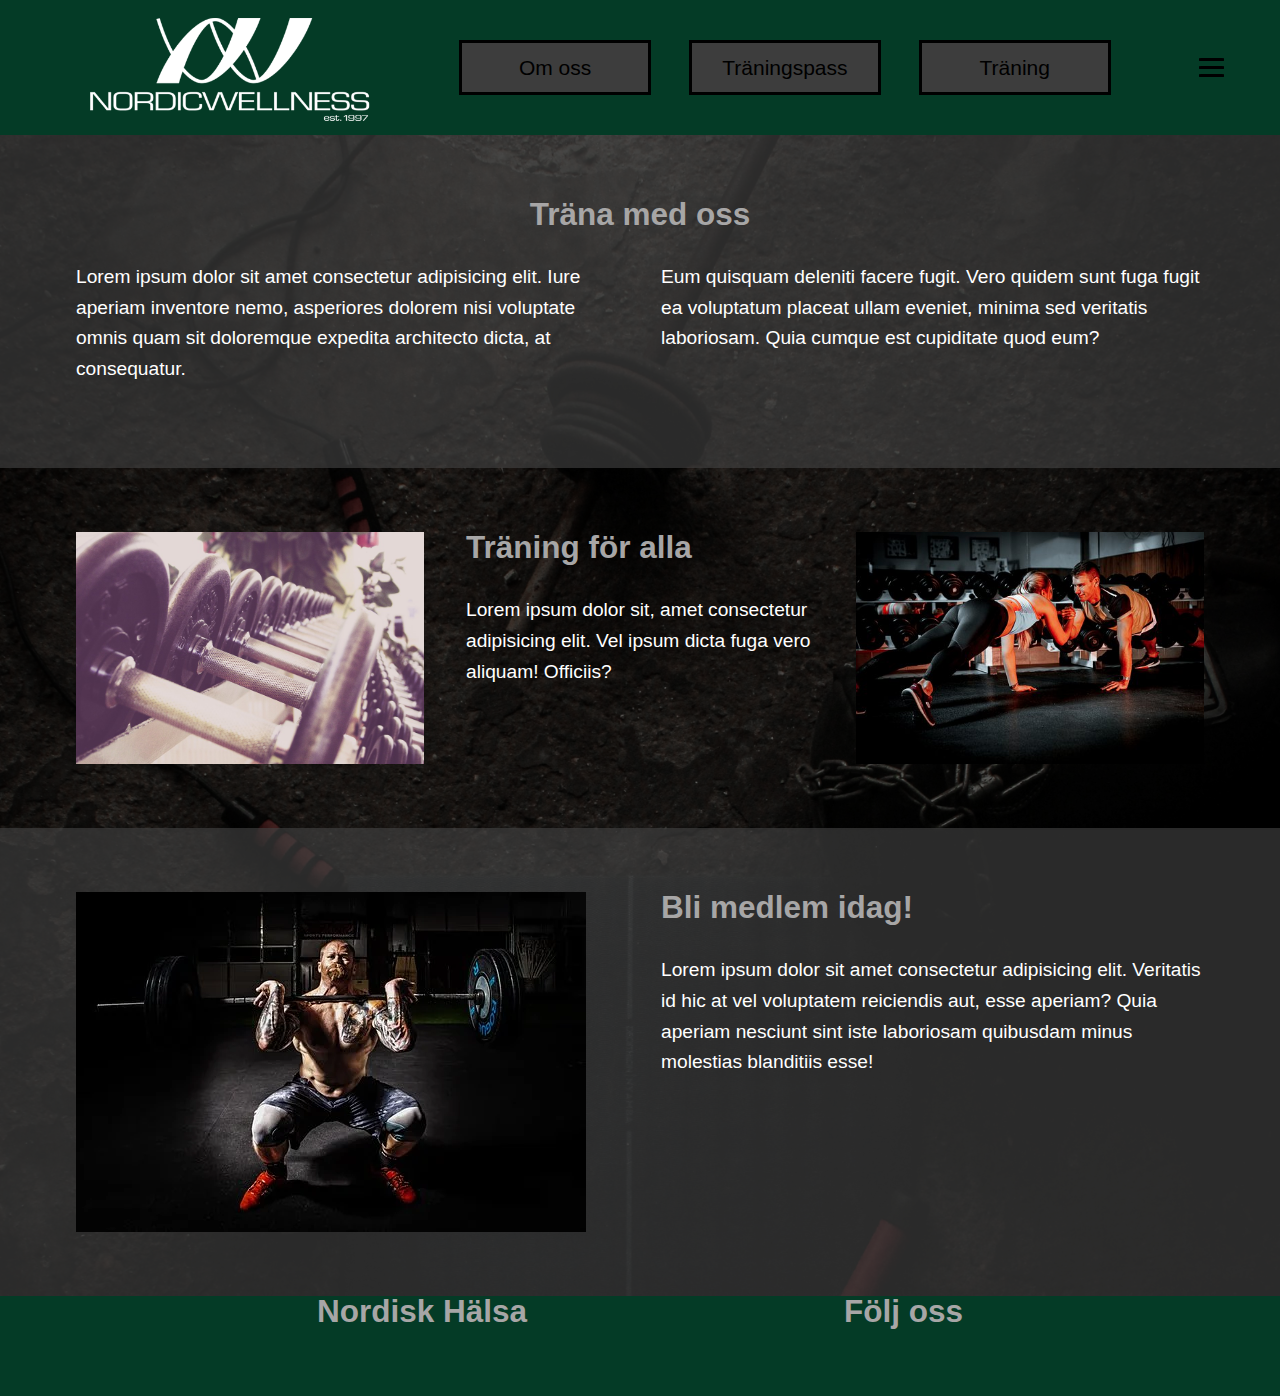
==== index.html @ 041d5a1a "Finishing touches index" ====
<!DOCTYPE html>
<html lang="en">
<head>
    <meta charset="UTF-8">
    <meta name="viewport" content="width=device-width, initial-scale=1.0">
    <meta http-equiv="X-UA-Compatible" content="ie=edge">
    <title>Nordisk Hälsa</title>
    <link rel="stylesheet" href="css/style.css">
</head>
<style>
    body{
        background-image: url('img/pedro-araujo-PDjYClxmnyk-unsplash.jpg');
        background-repeat: no-repeat;
        background-attachment: fixed;
        background-size: cover;
    }
</style>
<body>

    <nav id="nav_index">
        <img href="index.html" id="Logo" src="img/nordic_wellness_logo.png" alt="logga">
        <ul id="linksparent">
            <li class="header-links"><a href="Om oss.html">Om oss</a></li>
            <li class="header-links"><a href="">Träningspass</a></li>
            <li class="header-links"><a href="">Träning</a></li>
        </ul>

        <div id="burger" class="crossed_line">

            <div id="line1" class="burger_line"></div>
            <div id="line2" class="burger_line"></div>
            <div id="line3" class="burger_line"></div>

        </div>
    </nav>


    <section id="section1"> 
        <div class="container">
          <h2 class="text-center">Träna med oss</h2>
          <div class="split">
            <div>
              <p>Lorem ipsum dolor sit amet consectetur adipisicing elit. Iure aperiam inventore nemo, asperiores dolorem
                nisi voluptate omnis quam sit doloremque expedita architecto dicta, at consequatur.</p>
            </div>
            <div>
              <p>Eum quisquam deleniti facere fugit. Vero quidem sunt fuga fugit ea voluptatum placeat ullam eveniet,
                minima
                sed veritatis laboriosam. Quia cumque est cupiditate quod eum?</p>
            </div>
          </div>
        </div>
      </section>
   
      <section id="section2">
        <div class="container">
          <div class="split">
            <div class="imgdiv">
              <img src="img/fitness-594143_960_720.jpg" alt="foggy mountains with sun setting behind them">
            </div>
            <div>
              <h2>Träning för alla</h2>
              <p>Lorem ipsum dolor sit, amet consectetur adipisicing elit. Vel ipsum dicta fuga vero aliquam! Officiis?</p>
            </div>
            <div class="imgdiv">
              <img src="img/man-5886570__340.jpg" alt="man standing on mountain edge looking at sunset">
            </div>
          </div>
        </div>
      </section>
   
      <section id="section3">
        <div class="container">
          <div class="split">
            <div class="imgdiv">
              <img src="img/barbell-1839086__340.webp" alt="foggy mountains with sun setting behind them">
            </div>
            <div>
              <h2>Bli medlem idag!</h2>
              <p>Lorem ipsum dolor sit amet consectetur adipisicing elit. Veritatis id hic at vel voluptatem reiciendis
                aut,
                esse aperiam? Quia aperiam nesciunt sint iste laboriosam quibusdam minus molestias blanditiis esse!</p>
            </div>
          </div>
        </div>
      </section>
    


<!--     <section id="sec1">
        <h1 class="indexheader">Träna hos oss!</h1>
        <div class="split">
            <div>
                <p>Lorem ipsum dolor sit amet, consectetur adipisicing elit. Commodi ea modi fugiat ratione facilis, at amet sequi atque optio? Quam.</p>
            </div>
            <div>
                <p>Iure fuga consequuntur inventore esse vero harum laboriosam ea, vel cupiditate repellendus aperiam dolorem numquam temporibus sint ullam molestias consectetur!</p>
            </div>
        </div>
    </section>

    <section>
        <div class="split">
            <div></div>
            <h2>Träning för alla</h2>
            <p>Lorem ipsum dolor sit amet consectetur adipisicing elit. Modi sed enim repellendus eius dolorem eveniet!</p>
            <div>
                <img src="img/fitness-594143_960_720.jpg" alt="fitnessimg">
            </div>
        </div>
    </section>

    <section>
        <div class="split">
            <div>
                <img src="img/man-5886570__340.jpg" alt="parträningbild">
            </div>
            <div></div>
        </div>
    </section> -->





    <!-- <div id="gridwrapper">
        <article id="Art1">
            <div class="frontimg">
                <img id="imgs1" src="img/man-5886570__340.jpg" alt="barbell">
            </div>
            <section id="textbox1">
                <div class="size">
                    <h3>Ipsum</h3>
                    <br>
                    <p>Lorem ipsum dolor sit amet, consectetur adipiscing elit. In in turpis sit amet massa luctus porttitor eget at urna. Curabitur urna eros, mattis ac lectus ut, hendrerit sagittis dolor. Donec iaculis, elit nec fringilla consequat, odio lectus vehicula massa, et rhoncus ante elit id nibh.</p>
                </div>
            </section>
        </article>

        <article id="Art2">
            <section id="textbox2">
                <div class="size">
                    <h3>Lorem</h3>
                    <br>
                    <p>Lorem ipsum dolor sit amet, consectetur adipiscing elit. In in turpis sit amet massa luctus porttitor eget at urna. Curabitur urna eros, mattis ac lectus ut, hendrerit sagittis dolor. Donec iaculis, elit nec fringilla consequat, odio lectus vehicula massa, et rhoncus ante elit id nibh.</p>
                </div>
            </section>
            <div class="frontimg">
                <img id="imgs2" src="img/fitness-594143_960_720.jpg" alt="fitness">
            </div>
        </article> -->

        <footer id="footer">
            <h2>Nordisk Hälsa</h2>
            <h2>Följ oss</h2>
        </footer>
    </div>
    <script src="js/script.js"></script>
</body>

</html>
---- css/style.css ----
*{
    margin: 0;
    padding: 0;
    box-sizing: border-box;
}

nav{
    flex: 1;
    text-align: right;
    height: 10vh;
    width: 100%;
    min-width: 320px;
    display: flex;
    justify-content: space-evenly;
    background-color: rgb(4, 59, 38);
    
    align-items: center;

}
nav ul li{
    text-decoration: none;
    color: black;
    background-color: rgb(61, 61, 61);
    border: solid;
    padding: 0.5rem;
    display: inline-block;

}
#linksparent{
    min-width: 420px;
}

.header-links a{
    color: black;
    text-decoration: none;
}

#section1{
    background-color: rgb(49, 49, 49, 0.85);
}
#section2{
    background-color: rgba(0, 0, 0, 0.6);
}
#section3{
    background-color: rgb(49, 49, 49, 0.85);
}

p{
    color: #fff;
    font-family: 'Abel', sans-serif;
    font-size: 1.2rem;
}

#Logo{
    height: 60%;
    background: none;
    display: none;
}

.burger_line{
    width: 25px;
    height: 3px;
    background-color: black;
    margin: 5px;
    border-radius: 10%;
    transition: all 0.5s;   
}
#burger{
    background:none;
}


#footer{
    background-color: rgb(4, 59, 38);
    height: 100px;
    display: flex;
    justify-content: space-evenly;
}


  
*,
*::before,
*::after {
    box-sizing: border-box;
}
  
body {
    font-family: 'Abel', sans-serif;
    font-weight: 400;
    font-size: 1.3125rem;
    line-height: 1.6;

}
  
body,
h1,
h2,
h3,
p {
    margin: 0;
}
  
h1,
h2,
h3 {
    color: rgb(167, 166, 166);
    font-family: 'Abel', sans-serif;
    font-weight: 900;
    line-height: 1;
}
  
h2,
h3,
p {
    margin-bottom: 1em;
}

img {
    display: block;
    max-width: 100%;
}
  
.text-center {
    text-align: center;
}
  
header,
section {
    padding: 4rem 0;
    @media (min-width: 40em) {
      header,
      section {
        padding: 7rem 0;
      }
    }
}
  
.container {
    margin-inline: auto;
    width: min(90%, 70.5rem);
}
  
.split {
    display: flex;
    flex-direction: column;
}
  

@media screen and (min-width:800px){
#Logo{
    display: block;
}
#Logo:hover{
    cursor: pointer;
}

#nav_index{
    height: 15vh;
    width: 100%;
    align-items: center;
}
#linksparent{
    min-width: 300px;
}
.header-links{
    margin-right: 2rem;
    width: 8rem
}

.header-links a{
    display: flex;
    justify-content: center;
}
.nav-active{
    transform: translateY(100vh)
}
.header-links a:hover{
    font-weight: bold;

}

.split {
    flex-direction: row;
}

.split > * {
    flex-basis: 100%;
}

.split > * + * {
    margin-left: 2em;
}



@media screen and (min-width:1090px){
#Logo{
   height: 100%;
}
.header-links{
    width: 12rem;
}
}
}
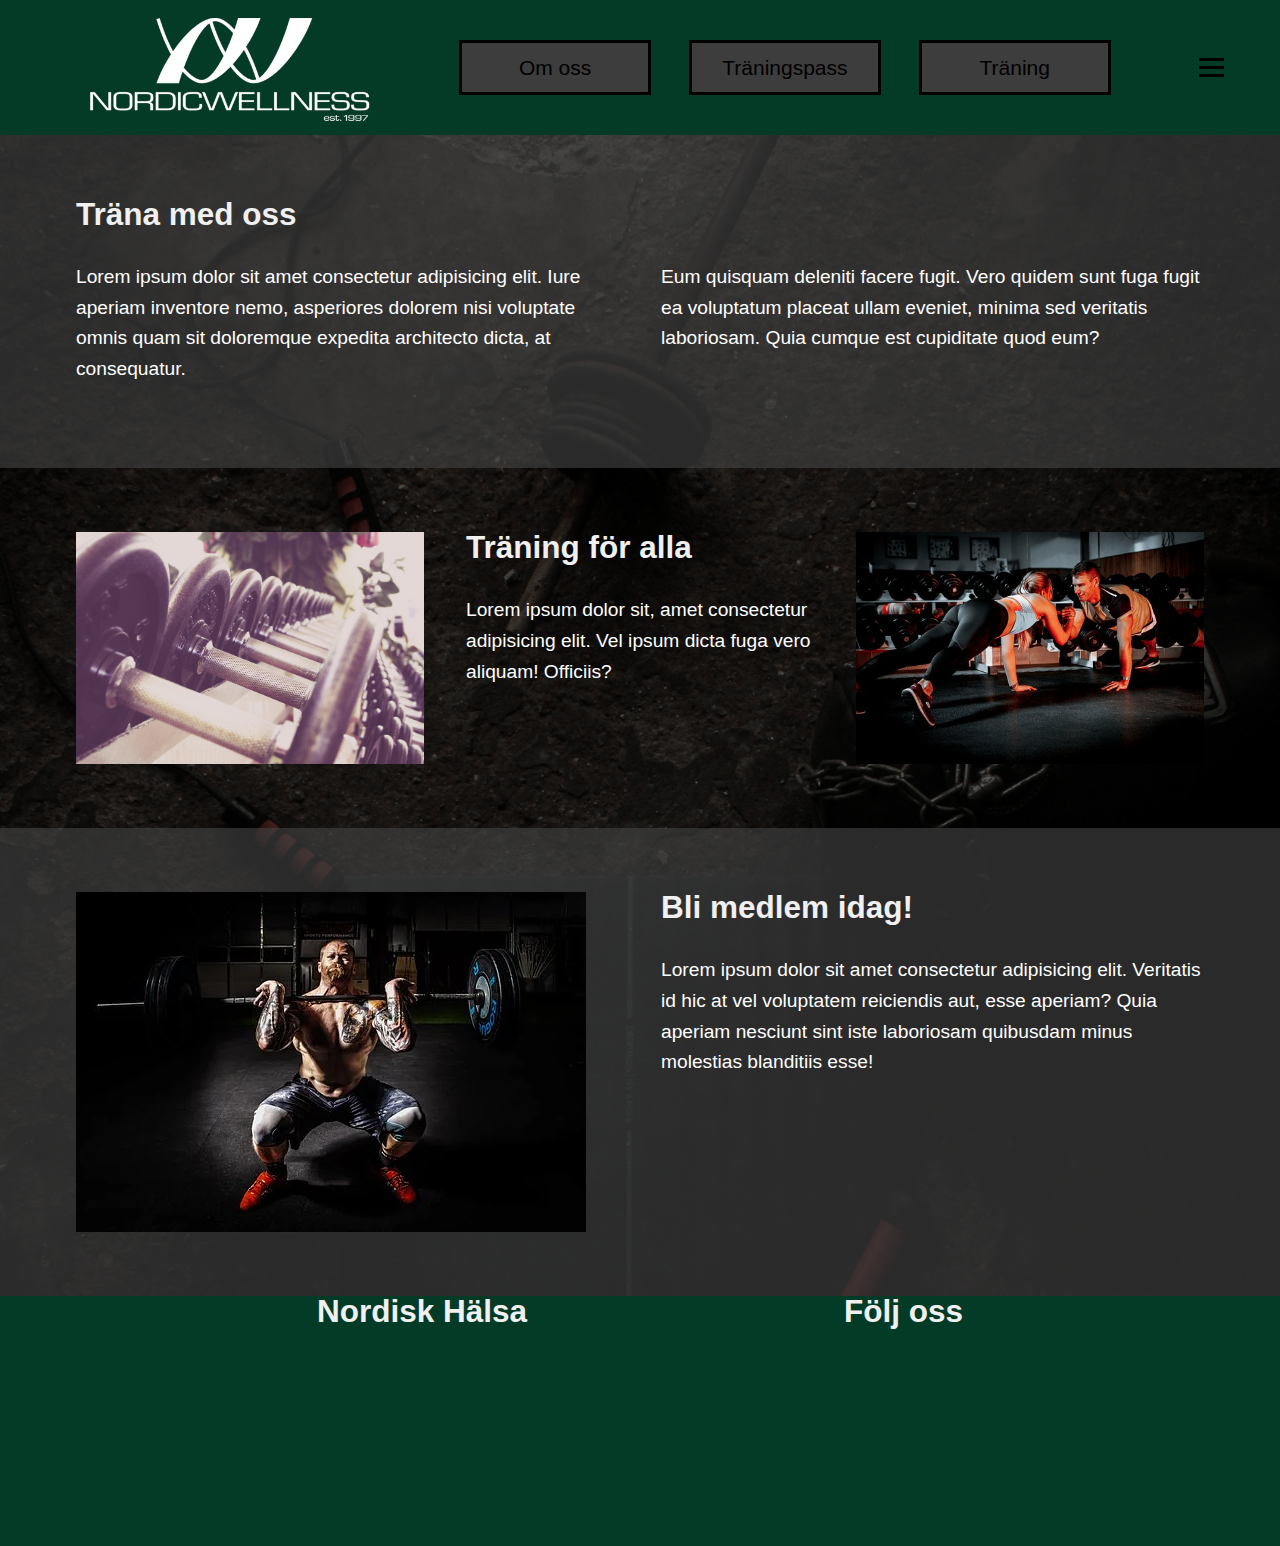
==== commit 83866a57: "innehållsuppdatering html sidor" ====
--- a/index.html
+++ b/index.html
@@ -17,12 +17,12 @@
 </style>
 <body>
 
-    <nav id="nav_index">
+    <nav id="nav">
         <img href="index.html" id="Logo" src="img/nordic_wellness_logo.png" alt="logga">
         <ul id="linksparent">
-            <li class="header-links"><a href="Om oss.html">Om oss</a></li>
-            <li class="header-links"><a href="">Träningspass</a></li>
-            <li class="header-links"><a href="">Träning</a></li>
+            <li class="header-links"><a href="om_oss.html">Om oss</a></li>
+            <li class="header-links"><a href="traningspass.html">Träningspass</a></li>
+            <li class="header-links"><a href="traning.html">Träning</a></li>
         </ul>
 
         <div id="burger" class="crossed_line">
@@ -37,7 +37,7 @@
 
     <section id="section1"> 
         <div class="container">
-          <h2 class="text-center">Träna med oss</h2>
+          <h2>Träna med oss</h2>
           <div class="split">
             <div>
               <p>Lorem ipsum dolor sit amet consectetur adipisicing elit. Iure aperiam inventore nemo, asperiores dolorem
@@ -85,75 +85,10 @@
         </div>
       </section>
     
-
-
-<!--     <section id="sec1">
-        <h1 class="indexheader">Träna hos oss!</h1>
-        <div class="split">
-            <div>
-                <p>Lorem ipsum dolor sit amet, consectetur adipisicing elit. Commodi ea modi fugiat ratione facilis, at amet sequi atque optio? Quam.</p>
-            </div>
-            <div>
-                <p>Iure fuga consequuntur inventore esse vero harum laboriosam ea, vel cupiditate repellendus aperiam dolorem numquam temporibus sint ullam molestias consectetur!</p>
-            </div>
-        </div>
-    </section>
-
-    <section>
-        <div class="split">
-            <div></div>
-            <h2>Träning för alla</h2>
-            <p>Lorem ipsum dolor sit amet consectetur adipisicing elit. Modi sed enim repellendus eius dolorem eveniet!</p>
-            <div>
-                <img src="img/fitness-594143_960_720.jpg" alt="fitnessimg">
-            </div>
-        </div>
-    </section>
-
-    <section>
-        <div class="split">
-            <div>
-                <img src="img/man-5886570__340.jpg" alt="parträningbild">
-            </div>
-            <div></div>
-        </div>
-    </section> -->
-
-
-
-
-
-    <!-- <div id="gridwrapper">
-        <article id="Art1">
-            <div class="frontimg">
-                <img id="imgs1" src="img/man-5886570__340.jpg" alt="barbell">
-            </div>
-            <section id="textbox1">
-                <div class="size">
-                    <h3>Ipsum</h3>
-                    <br>
-                    <p>Lorem ipsum dolor sit amet, consectetur adipiscing elit. In in turpis sit amet massa luctus porttitor eget at urna. Curabitur urna eros, mattis ac lectus ut, hendrerit sagittis dolor. Donec iaculis, elit nec fringilla consequat, odio lectus vehicula massa, et rhoncus ante elit id nibh.</p>
-                </div>
-            </section>
-        </article>
-
-        <article id="Art2">
-            <section id="textbox2">
-                <div class="size">
-                    <h3>Lorem</h3>
-                    <br>
-                    <p>Lorem ipsum dolor sit amet, consectetur adipiscing elit. In in turpis sit amet massa luctus porttitor eget at urna. Curabitur urna eros, mattis ac lectus ut, hendrerit sagittis dolor. Donec iaculis, elit nec fringilla consequat, odio lectus vehicula massa, et rhoncus ante elit id nibh.</p>
-                </div>
-            </section>
-            <div class="frontimg">
-                <img id="imgs2" src="img/fitness-594143_960_720.jpg" alt="fitness">
-            </div>
-        </article> -->
-
-        <footer id="footer">
-            <h2>Nordisk Hälsa</h2>
-            <h2>Följ oss</h2>
-        </footer>
+      <footer id="footer">
+          <h2>Nordisk Hälsa</h2>
+          <h2>Följ oss</h2>
+      </footer>
     </div>
     <script src="js/script.js"></script>
 </body>
--- a/css/style.css
+++ b/css/style.css
@@ -2,6 +2,10 @@
     margin: 0;
     padding: 0;
     box-sizing: border-box;
+}
+
+body{
+    min-width: 320px;
 }
 
 nav{
@@ -13,7 +17,7 @@
     display: flex;
     justify-content: space-evenly;
     background-color: rgb(4, 59, 38);
-    
+    transition: ease 0.3s;
     align-items: center;
 
 }
@@ -72,12 +76,14 @@
 
 #footer{
     background-color: rgb(4, 59, 38);
-    height: 100px;
+    height: 250px;
     display: flex;
     justify-content: space-evenly;
 }
 
-
+.linksparent-active{
+    display: none;
+}
   
 *,
 *::before,
@@ -100,11 +106,10 @@
 p {
     margin: 0;
 }
-  
-h1,
+
 h2,
 h3 {
-    color: rgb(167, 166, 166);
+    color: rgb(240, 240, 240);
     font-family: 'Abel', sans-serif;
     font-weight: 900;
     line-height: 1;
@@ -120,10 +125,7 @@
     display: block;
     max-width: 100%;
 }
-  
-.text-center {
-    text-align: center;
-}
+
   
 header,
 section {
@@ -145,6 +147,19 @@
     display: flex;
     flex-direction: column;
 }
+
+#pagehead{
+    background: black;
+    display: flex;
+    justify-content: center;
+    align-items: center;
+    height: 15vh;
+}
+
+#pagehead h1{
+    font-family: monospace;
+    color: white;
+}
   
 
 @media screen and (min-width:800px){
@@ -162,6 +177,10 @@
 }
 #linksparent{
     min-width: 300px;
+    position: relative;
+}
+#linksparent-active{
+    transform: translateY(-20vh)
 }
 .header-links{
     margin-right: 2rem;
@@ -173,7 +192,7 @@
     justify-content: center;
 }
 .nav-active{
-    transform: translateY(100vh)
+    transform: translateY(-100vh)
 }
 .header-links a:hover{
     font-weight: bold;
@@ -195,6 +214,9 @@
 
 
 @media screen and (min-width:1090px){
+nav{
+    height: 15vh;
+}
 #Logo{
    height: 100%;
 }
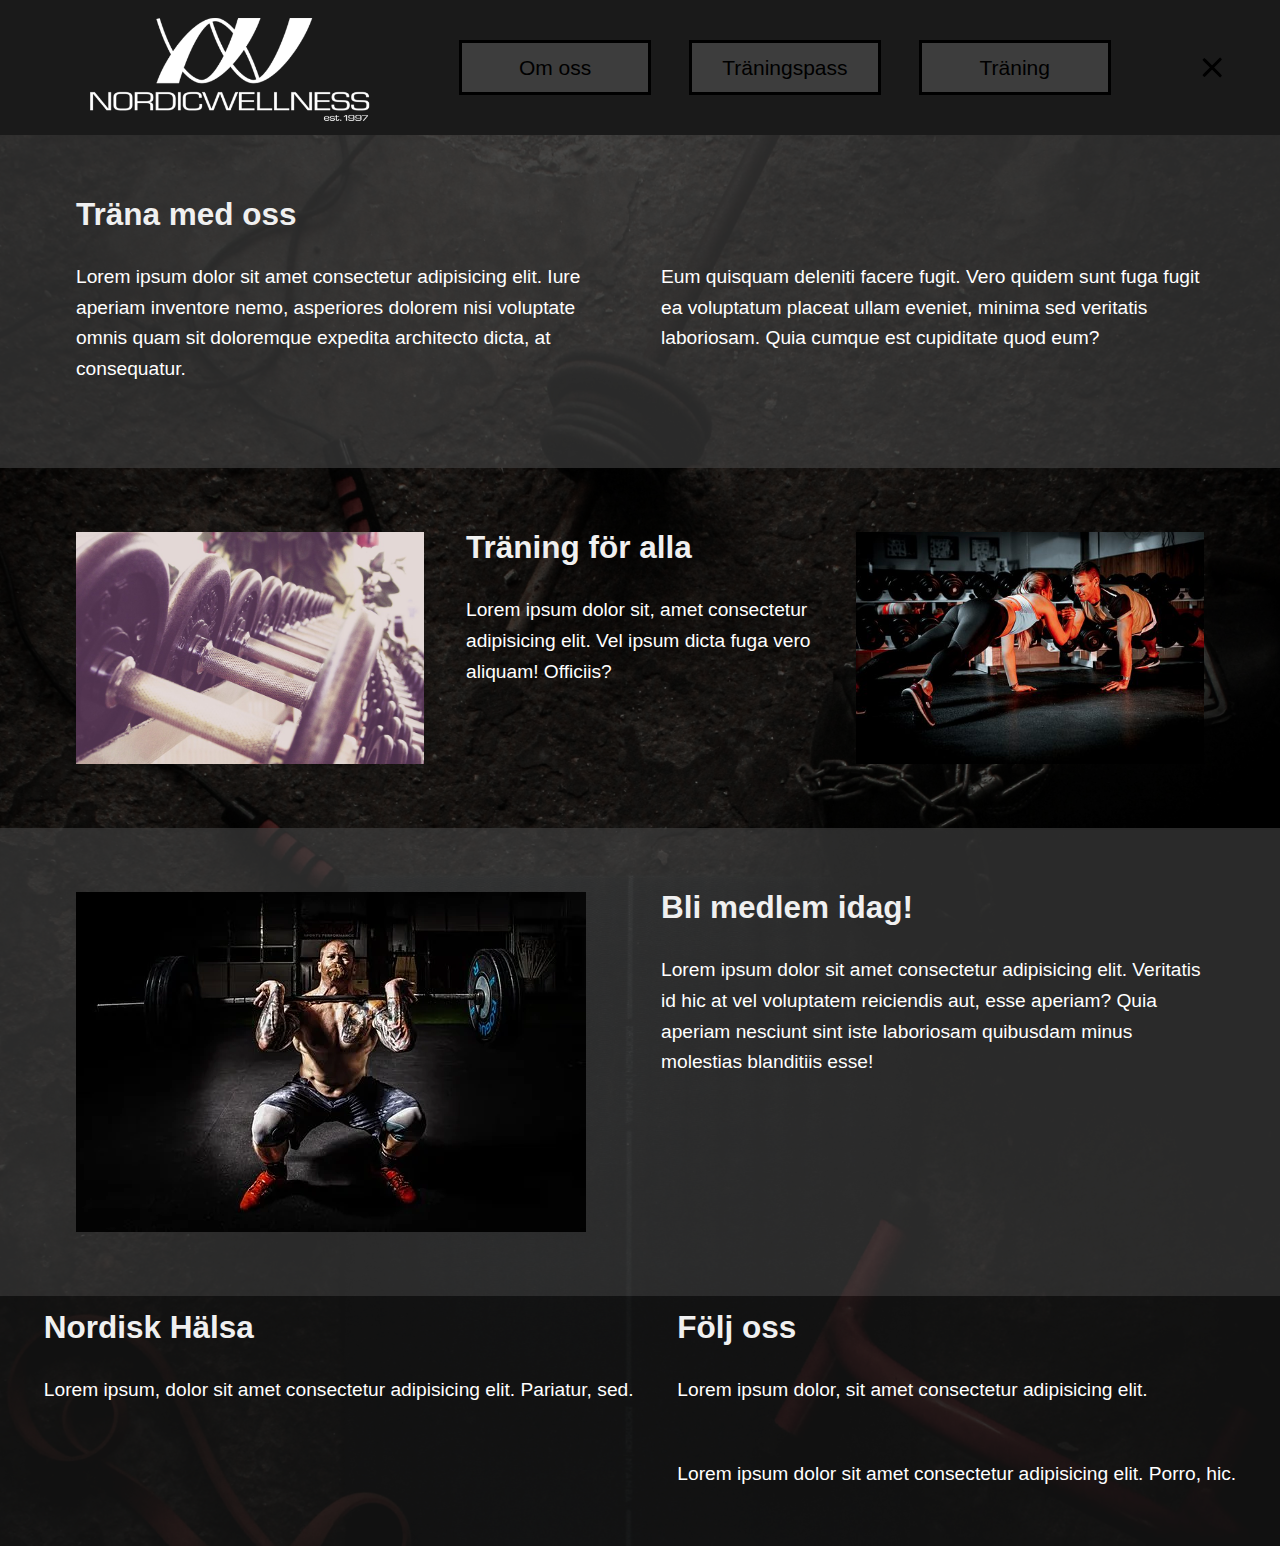
==== commit 225d28c8: "Bugg fixar och javascript" ====
--- a/index.html
+++ b/index.html
@@ -86,8 +86,24 @@
       </section>
     
       <footer id="footer">
-          <h2>Nordisk Hälsa</h2>
-          <h2>Följ oss</h2>
+        <div class="split">
+          <div class="footertext">
+              <h2>Nordisk Hälsa</h2>
+              <p>Lorem ipsum, dolor sit amet consectetur adipisicing elit. Pariatur, sed.
+                
+              </p>
+          </div>
+
+        </div>
+        <div class="split">
+          <div class="footertext">
+            <h2>Följ oss</h2>
+            <p>Lorem ipsum dolor, sit amet consectetur adipisicing elit.</p>
+            <br>
+            <p>Lorem ipsum dolor sit amet consectetur adipisicing elit. Porro, hic.</p>
+          </div>
+        </div>
+
       </footer>
     </div>
     <script src="js/script.js"></script>
--- a/css/style.css
+++ b/css/style.css
@@ -5,7 +5,7 @@
 }
 
 body{
-    min-width: 320px;
+    min-width: 465px;
 }
 
 nav{
@@ -16,8 +16,7 @@
     min-width: 320px;
     display: flex;
     justify-content: space-evenly;
-    background-color: rgb(4, 59, 38);
-    transition: ease 0.3s;
+    background-color: rgb(26, 26, 26);
     align-items: center;
 
 }
@@ -32,6 +31,24 @@
 }
 #linksparent{
     min-width: 420px;
+    transition: ease 0.3s;
+}
+
+.linksparent-active{
+    display: block;
+    transform: translateY(-15vh);
+}
+
+.crossed_line #line2{
+    opacity: 0;
+}
+
+.crossed_line #line1{
+    transform: rotate(-45deg) translate(-5px, 6px)
+}
+
+.crossed_line #line3{
+    transform: rotate(45deg) translate(-5px, -6px)
 }
 
 .header-links a{
@@ -75,15 +92,14 @@
 
 
 #footer{
-    background-color: rgb(4, 59, 38);
+    background-color: rgba(20, 20, 20, 0.863);
     height: 250px;
     display: flex;
     justify-content: space-evenly;
-}
-
-.linksparent-active{
-    display: none;
-}
+    padding-top: 1rem;
+}
+
+
   
 *,
 *::before,
@@ -142,6 +158,11 @@
     margin-inline: auto;
     width: min(90%, 70.5rem);
 }
+
+#iframeparent{
+    display: flex;
+    justify-content: center;
+}
   
 .split {
     display: flex;
@@ -160,7 +181,7 @@
     font-family: monospace;
     color: white;
 }
-  
+
 
 @media screen and (min-width:800px){
 #Logo{
@@ -213,6 +234,7 @@
 
 
 
+
 @media screen and (min-width:1090px){
 nav{
     height: 15vh;
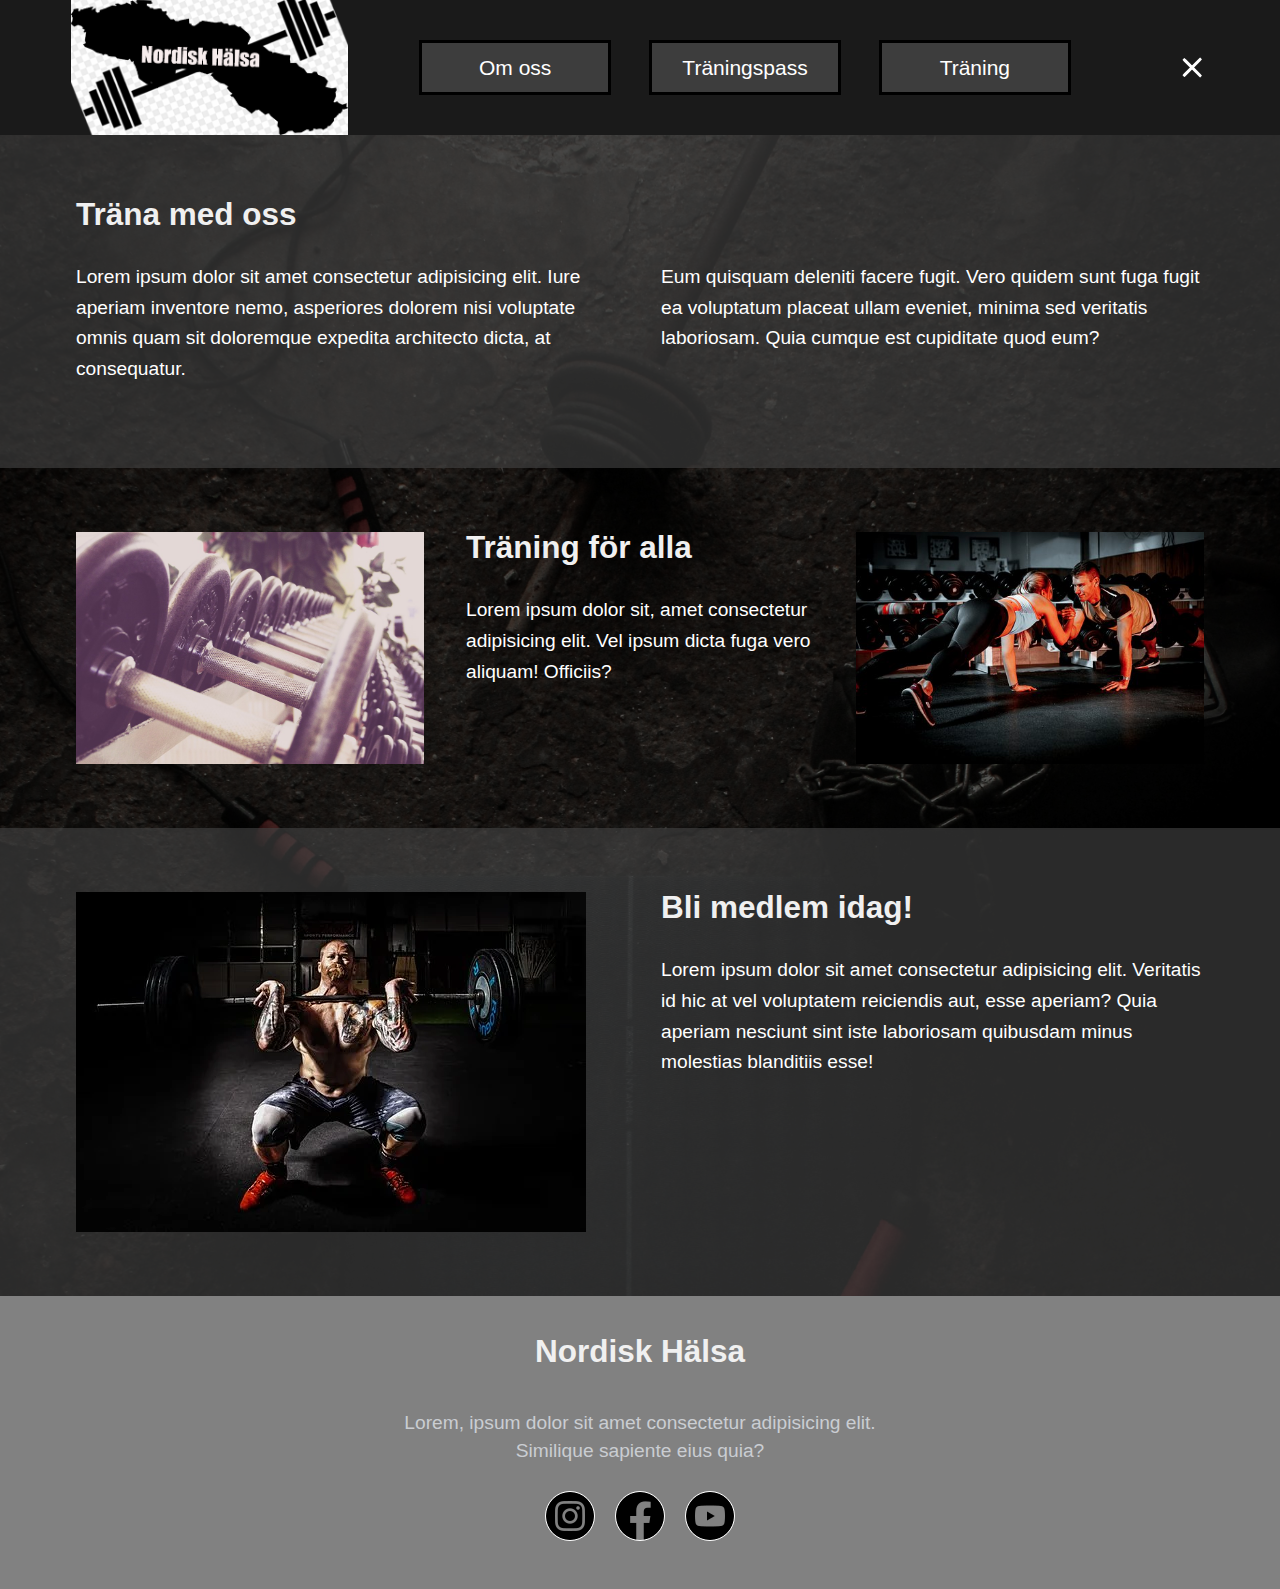
==== commit 031d6241: "footer" ====
--- a/index.html
+++ b/index.html
@@ -18,7 +18,7 @@
 <body>
 
     <nav id="nav">
-        <img href="index.html" id="Logo" src="img/nordic_wellness_logo.png" alt="logga">
+        <img href="index.html" id="Logo" src="img/NordiskHälsaLogga.png" alt="logga">
         <ul id="linksparent">
             <li class="header-links"><a href="om_oss.html">Om oss</a></li>
             <li class="header-links"><a href="traningspass.html">Träningspass</a></li>
@@ -85,27 +85,19 @@
         </div>
       </section>
     
-      <footer id="footer">
-        <div class="split">
-          <div class="footertext">
-              <h2>Nordisk Hälsa</h2>
-              <p>Lorem ipsum, dolor sit amet consectetur adipisicing elit. Pariatur, sed.
-                
-              </p>
+
+      <footer>
+          <div class ="footercontent">
+            <h2>Nordisk Hälsa</h2>
+            <p>Lorem, ipsum dolor sit amet consectetur adipisicing elit. Similique sapiente eius quia?</p>
+
+            <ul class="social">
+              <li><a href="https://www.instagram.com/nordicwellness/?hl=en"><img src="img/igicon.png" alt="igicon"></a></li>
+              <li><a href="https://www.facebook.com/nordicwellness/"><img src="img/facebookicon.png" alt="fbicon"></a></li>
+              <li><a href="https://www.youtube.com/channel/UCWhzMrZEnRhyedsnSkQ2U9g"><img src="img/yticon.png" alt="yticon"></a></li>
+            </ul>
           </div>
-
-        </div>
-        <div class="split">
-          <div class="footertext">
-            <h2>Följ oss</h2>
-            <p>Lorem ipsum dolor, sit amet consectetur adipisicing elit.</p>
-            <br>
-            <p>Lorem ipsum dolor sit amet consectetur adipisicing elit. Porro, hic.</p>
-          </div>
-        </div>
-
       </footer>
-    </div>
     <script src="js/script.js"></script>
 </body>
 
--- a/css/style.css
+++ b/css/style.css
@@ -6,6 +6,7 @@
 
 body{
     min-width: 465px;
+    max-height: 200vh;
 }
 
 nav{
@@ -52,7 +53,7 @@
 }
 
 .header-links a{
-    color: black;
+    color: white;
     text-decoration: none;
 }
 
@@ -81,7 +82,7 @@
 .burger_line{
     width: 25px;
     height: 3px;
-    background-color: black;
+    background-color: white;
     margin: 5px;
     border-radius: 10%;
     transition: all 0.5s;   
@@ -90,17 +91,40 @@
     background:none;
 }
 
-
-#footer{
-    background-color: rgba(20, 20, 20, 0.863);
-    height: 250px;
-    display: flex;
-    justify-content: space-evenly;
-    padding-top: 1rem;
-}
-
-
-  
+footer{
+    background: rgb(129, 129, 129);
+    height: auto;
+    width: 100%;
+    padding-top: 40px;
+}
+.footercontent{
+    display: flex;
+    justify-content: center;
+    flex-direction: column;
+    text-align: center;
+}
+
+.footercontent p{
+    max-width: 500px;
+    margin: 10px auto;
+    line-height: 28px;
+    color: #cacdd2;
+}
+
+.social{
+    list-style: none;
+    display: flex;
+    align-items: center;
+    justify-content: center;
+    margin: 1rem 0 3rem 0;
+}
+
+.social li img{
+    margin: 0 10px;
+    color: #fff;
+    border: 1.1px solid white;
+    border-radius: 50%;
+}
 *,
 *::before,
 *::after {
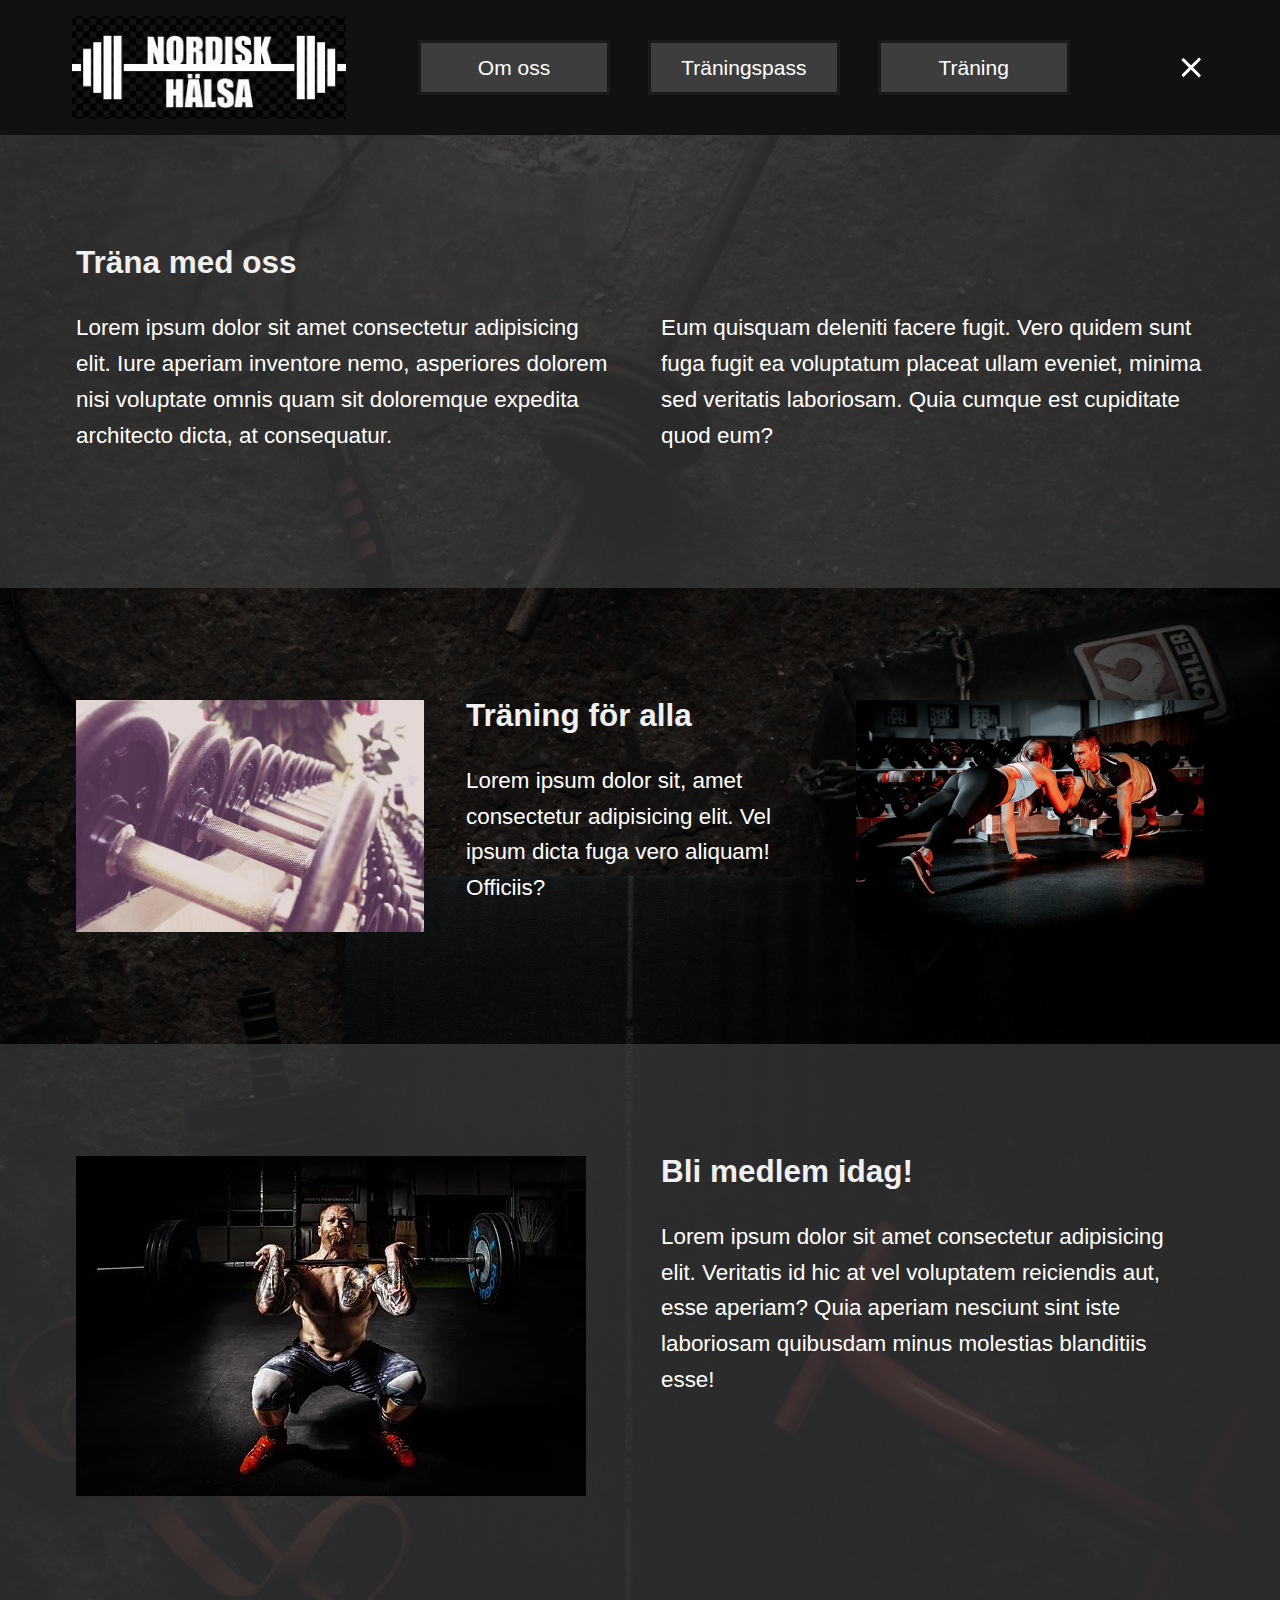
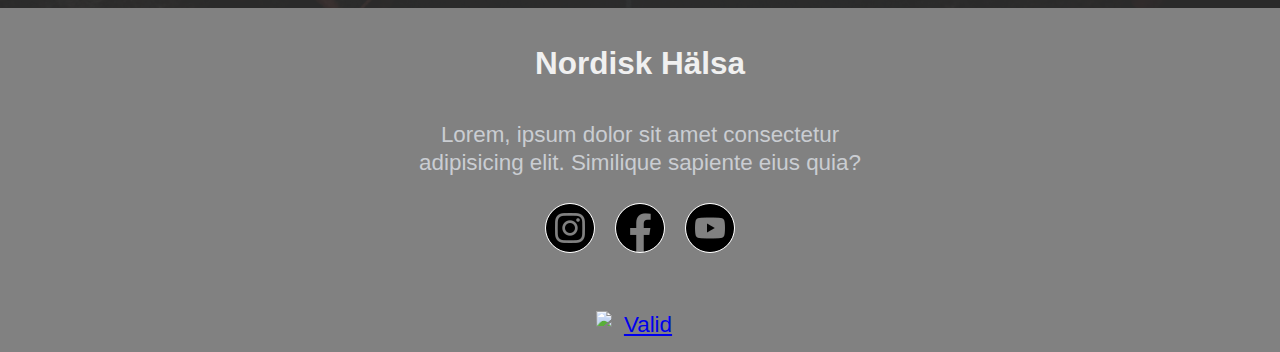
==== commit 80cec427: "Logga fix och final touches" ====
--- a/index.html
+++ b/index.html
@@ -18,7 +18,7 @@
 <body>
 
     <nav id="nav">
-        <img href="index.html" id="Logo" src="img/NordiskHälsaLogga.png" alt="logga">
+      <a id="Logo" href="index.html"><img src="img/nordiskHalsaLogoSvart.png" alt="logga"></a>
         <ul id="linksparent">
             <li class="header-links"><a href="om_oss.html">Om oss</a></li>
             <li class="header-links"><a href="traningspass.html">Träningspass</a></li>
@@ -96,6 +96,13 @@
               <li><a href="https://www.facebook.com/nordicwellness/"><img src="img/facebookicon.png" alt="fbicon"></a></li>
               <li><a href="https://www.youtube.com/channel/UCWhzMrZEnRhyedsnSkQ2U9g"><img src="img/yticon.png" alt="yticon"></a></li>
             </ul>
+            <p>
+              <a href="http://jigsaw.w3.org/css-validator/check/referer">
+                  <img style="border:0;width:88px;height:31px"
+                      src="http://jigsaw.w3.org/css-validator/images/vcss-blue"
+                      alt="Valid CSS!" />
+                  </a>
+              </p>
           </div>
       </footer>
     <script src="js/script.js"></script>
--- a/css/style.css
+++ b/css/style.css
@@ -17,13 +17,13 @@
     min-width: 320px;
     display: flex;
     justify-content: space-evenly;
-    background-color: rgb(26, 26, 26);
+    background-color: #111;
     align-items: center;
 
 }
 nav ul li{
     text-decoration: none;
-    color: black;
+    color: rgb(26, 26, 26);
     background-color: rgb(61, 61, 61);
     border: solid;
     padding: 0.5rem;
@@ -70,13 +70,19 @@
 p{
     color: #fff;
     font-family: 'Abel', sans-serif;
-    font-size: 1.2rem;
+    font-size: 1.4rem;
 }
 
 #Logo{
-    height: 60%;
+    height: inherit;
+    display: flex;
+    align-items: center;
+}
+#Logo img{
+    height: 55%;
     background: none;
     display: none;
+
 }
 
 .burger_line{
@@ -170,12 +176,6 @@
 header,
 section {
     padding: 4rem 0;
-    @media (min-width: 40em) {
-      header,
-      section {
-        padding: 7rem 0;
-      }
-    }
 }
   
 .container {
@@ -194,7 +194,7 @@
 }
 
 #pagehead{
-    background: black;
+    background: rgb(41, 41, 41);
     display: flex;
     justify-content: center;
     align-items: center;
@@ -206,12 +206,26 @@
     color: white;
 }
 
+.proList{
+    list-style: none;
+    color: #fff;
+}
+
+.proList p{
+    font-size: 1.4rem;
+}
 
 @media screen and (min-width:800px){
-#Logo{
+
+header,
+section {
+  padding: 7rem 0;
+}
+
+#Logo img{
     display: block;
 }
-#Logo:hover{
+#Logo img:hover{
     cursor: pointer;
 }
 
@@ -263,8 +277,8 @@
 nav{
     height: 15vh;
 }
-#Logo{
-   height: 100%;
+#Logo img{
+   height: 77%;
 }
 .header-links{
     width: 12rem;
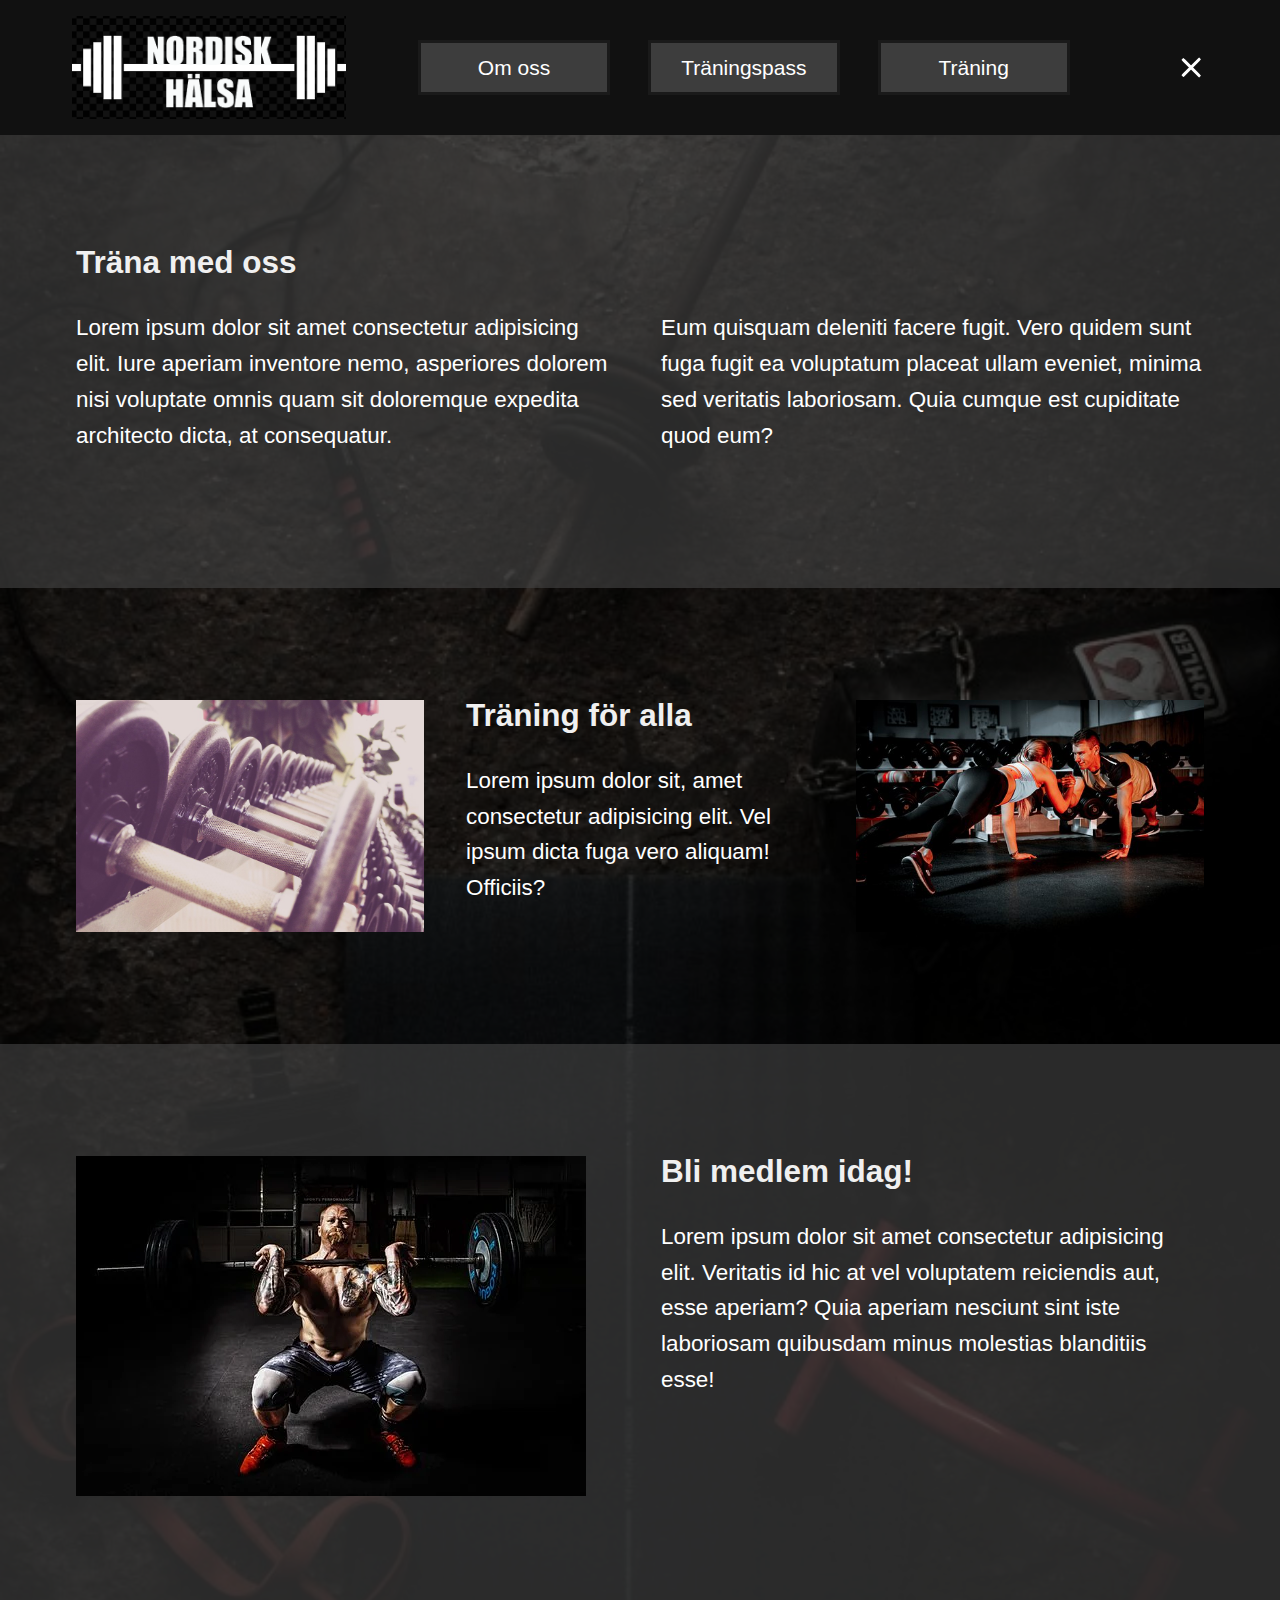
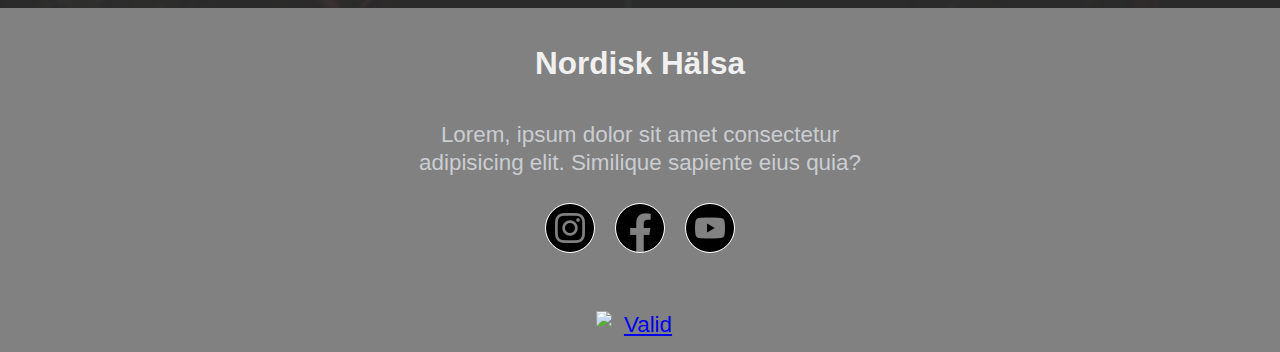
==== commit 4472041f: "förbättring" ====
--- a/index.html
+++ b/index.html
@@ -1,5 +1,6 @@
 <!DOCTYPE html>
 <html lang="en">
+<meta name="viewport" content="width=device-width,initial-scale=1,maximum-scale=1" />
 <head>
     <meta charset="UTF-8">
     <meta name="viewport" content="width=device-width, initial-scale=1.0">
@@ -7,15 +8,8 @@
     <title>Nordisk Hälsa</title>
     <link rel="stylesheet" href="css/style.css">
 </head>
-<style>
-    body{
-        background-image: url('img/pedro-araujo-PDjYClxmnyk-unsplash.jpg');
-        background-repeat: no-repeat;
-        background-attachment: fixed;
-        background-size: cover;
-    }
-</style>
-<body>
+
+<body id="one">
 
     <nav id="nav">
       <a id="Logo" href="index.html"><img src="img/nordiskHalsaLogoSvart.png" alt="logga"></a>
--- a/css/style.css
+++ b/css/style.css
@@ -7,6 +7,20 @@
 body{
     min-width: 465px;
     max-height: 200vh;
+}
+
+#one{
+    background-image: url('../img/pedro-araujo-PDjYClxmnyk-unsplash.jpg');
+    background-repeat: no-repeat;
+    background-attachment: fixed;
+    background-size: cover;
+}
+
+#two{
+    background-image: url('../img/photo-1571902943202-507ec2618e8f.avif');
+    background-repeat: no-repeat;
+    background-attachment: fixed;
+    background-size: cover;
 }
 
 nav{
@@ -215,7 +229,40 @@
     font-size: 1.4rem;
 }
 
+.gridwrapper{
+    padding: 1rem;
+    display: grid;
+    grid-template-columns: 1fr;
+    gap: 20px;
+    background-color: #111;
+}
+
+.main-content, .sidebar{
+    padding: 20px;
+    border-radius: 3px;
+}
+
+.main-content{
+    background: rgb(43, 43, 43);
+    background: linear-gradient(90deg, rgb(54,54,54) 0%, rgba(0,0,0) 100%); 
+}
+
+.sidebar{
+    background: rgb(43, 43, 43);
+    background: linear-gradient(90deg, rgb(10, 10, 10) 0%, rgb(54, 54, 54) 100%); 
+}
+
+
+
 @media screen and (min-width:800px){
+
+.sidebar{
+    max-width: 800px;
+}
+
+.gridwrapper{
+    grid-template-columns: 1fr 450px;
+}
 
 header,
 section {
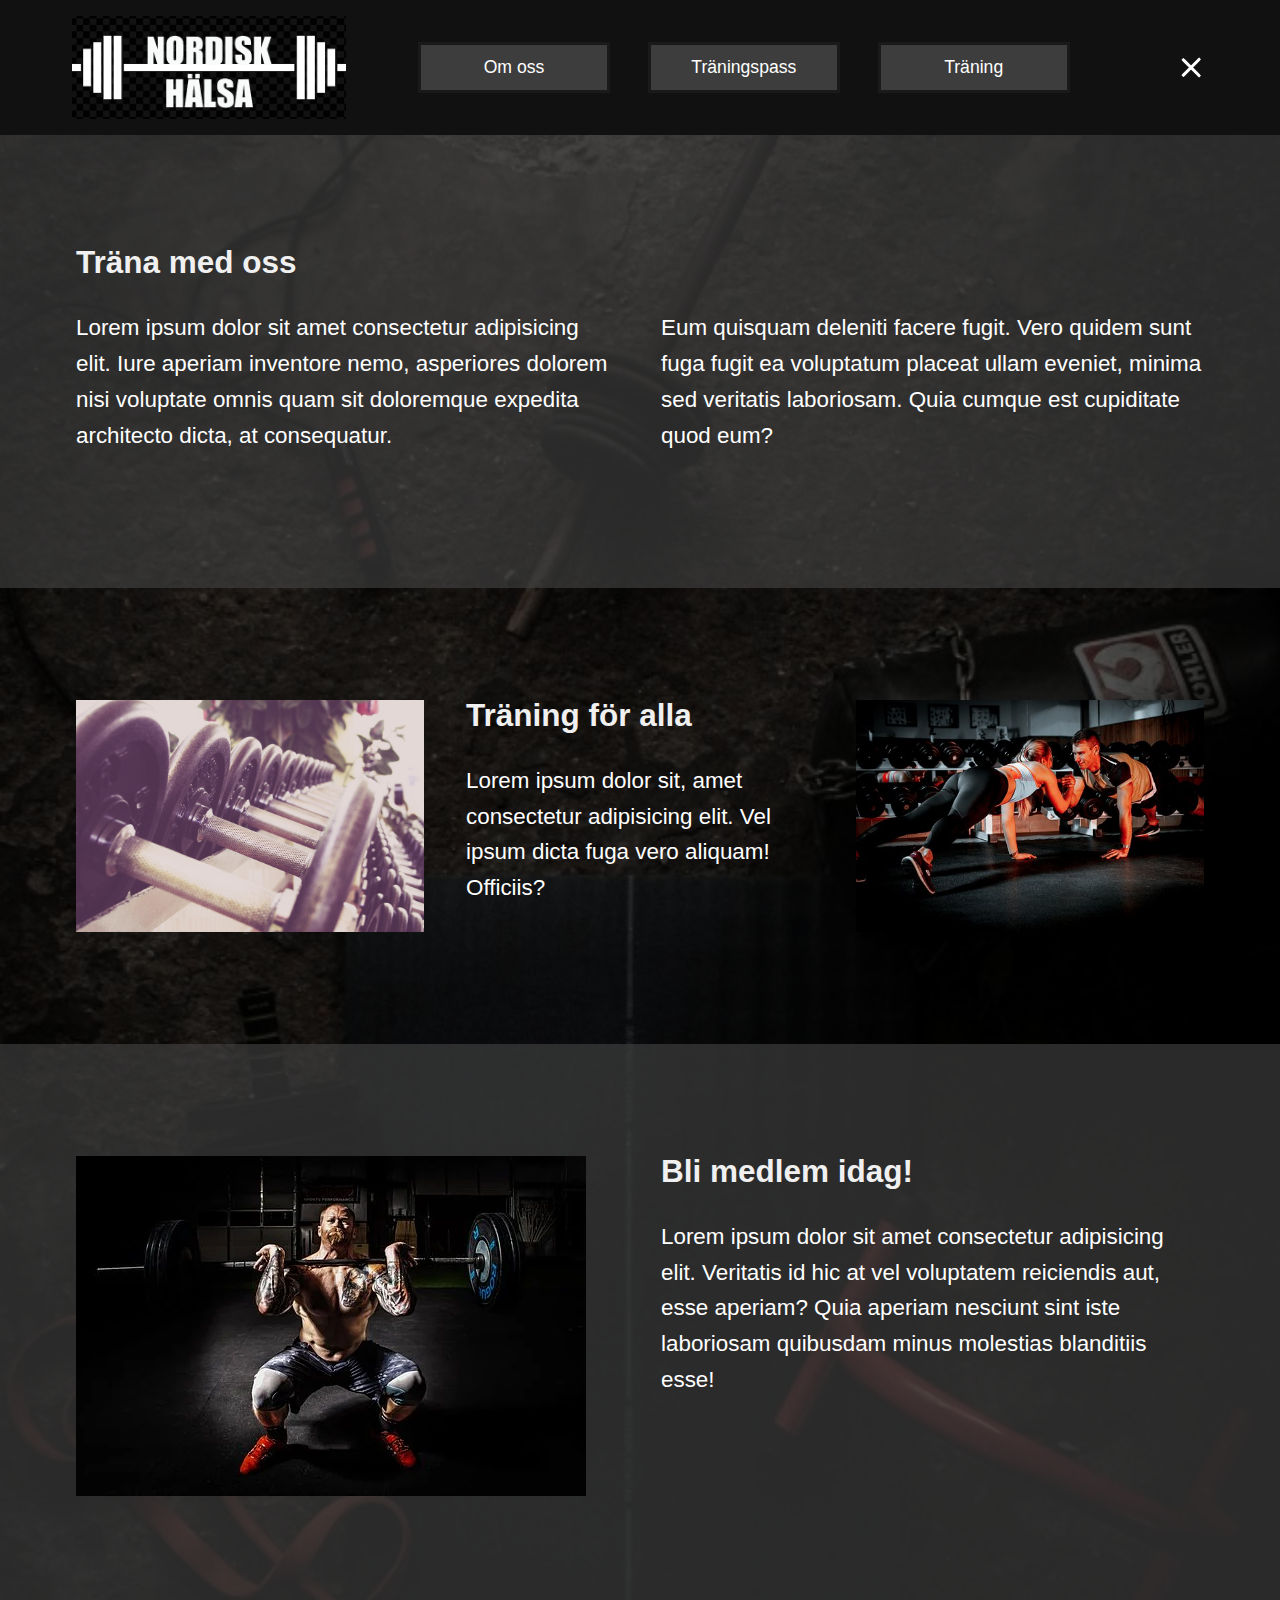
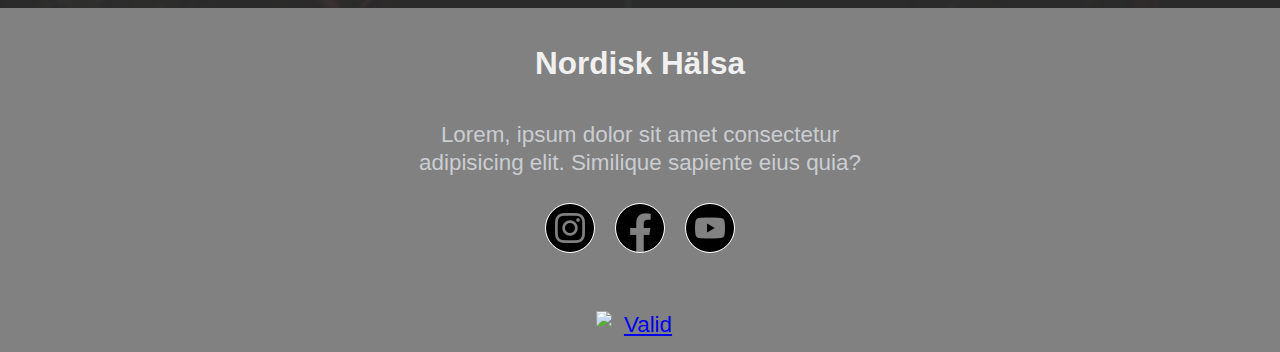
==== commit 3865c8ae: "Förbättring v19" ====
--- a/index.html
+++ b/index.html
@@ -1,9 +1,9 @@
 <!DOCTYPE html>
 <html lang="en">
-<meta name="viewport" content="width=device-width,initial-scale=1,maximum-scale=1" />
+
 <head>
     <meta charset="UTF-8">
-    <meta name="viewport" content="width=device-width, initial-scale=1.0">
+    <meta name="viewport" content="width=465; user-scalable=0;" />
     <meta http-equiv="X-UA-Compatible" content="ie=edge">
     <title>Nordisk Hälsa</title>
     <link rel="stylesheet" href="css/style.css">
@@ -37,11 +37,11 @@
               <p>Lorem ipsum dolor sit amet consectetur adipisicing elit. Iure aperiam inventore nemo, asperiores dolorem
                 nisi voluptate omnis quam sit doloremque expedita architecto dicta, at consequatur.</p>
             </div>
-            <div>
+            <article>
               <p>Eum quisquam deleniti facere fugit. Vero quidem sunt fuga fugit ea voluptatum placeat ullam eveniet,
                 minima
                 sed veritatis laboriosam. Quia cumque est cupiditate quod eum?</p>
-            </div>
+            </article>
           </div>
         </div>
       </section>
--- a/css/style.css
+++ b/css/style.css
@@ -5,7 +5,7 @@
 }
 
 body{
-    min-width: 465px;
+    min-width: 100%;
     max-height: 200vh;
 }
 
@@ -28,7 +28,6 @@
     text-align: right;
     height: 10vh;
     width: 100%;
-    min-width: 320px;
     display: flex;
     justify-content: space-evenly;
     background-color: #111;
@@ -45,7 +44,6 @@
 
 }
 #linksparent{
-    min-width: 420px;
     transition: ease 0.3s;
 }
 
@@ -69,6 +67,7 @@
 .header-links a{
     color: white;
     text-decoration: none;
+    font-size: 1.1rem;
 }
 
 #section1{
@@ -290,7 +289,7 @@
 }
 .header-links{
     margin-right: 2rem;
-    width: 8rem
+    width: 8rem;
 }
 
 .header-links a{
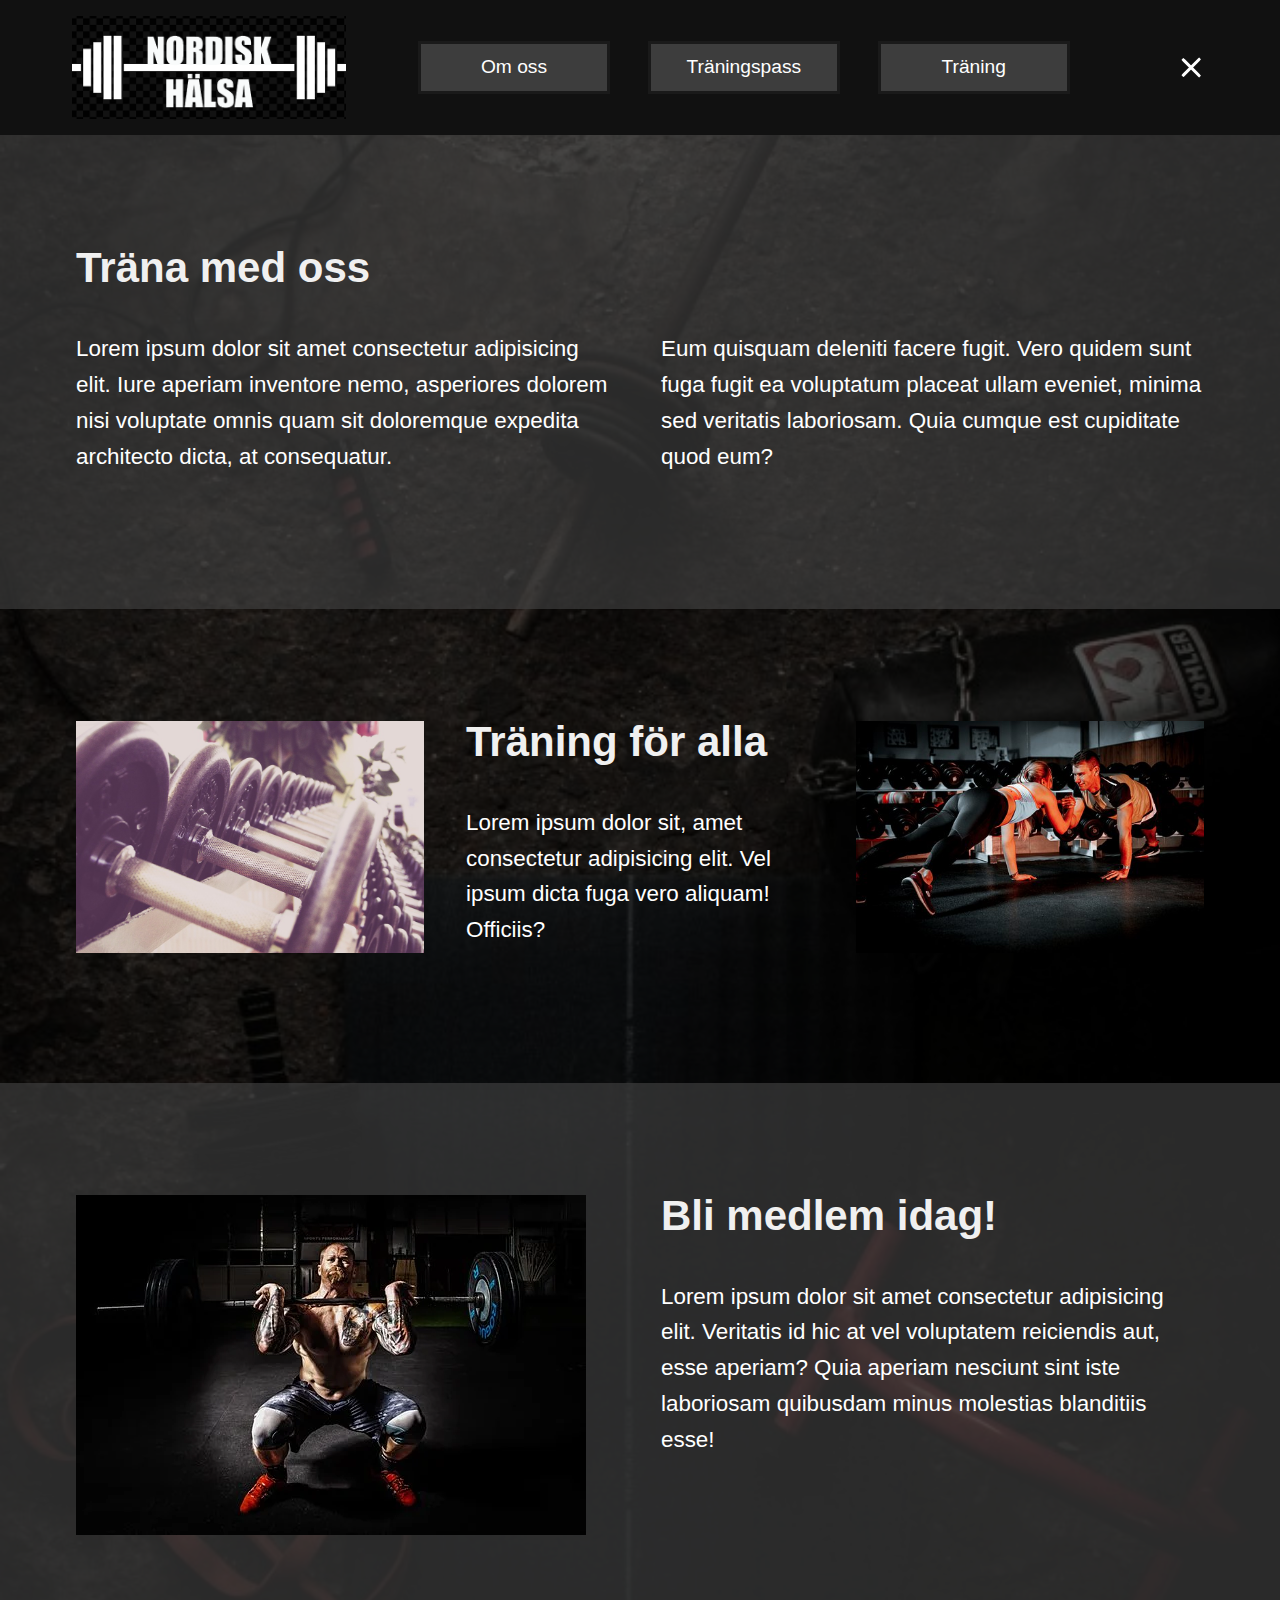
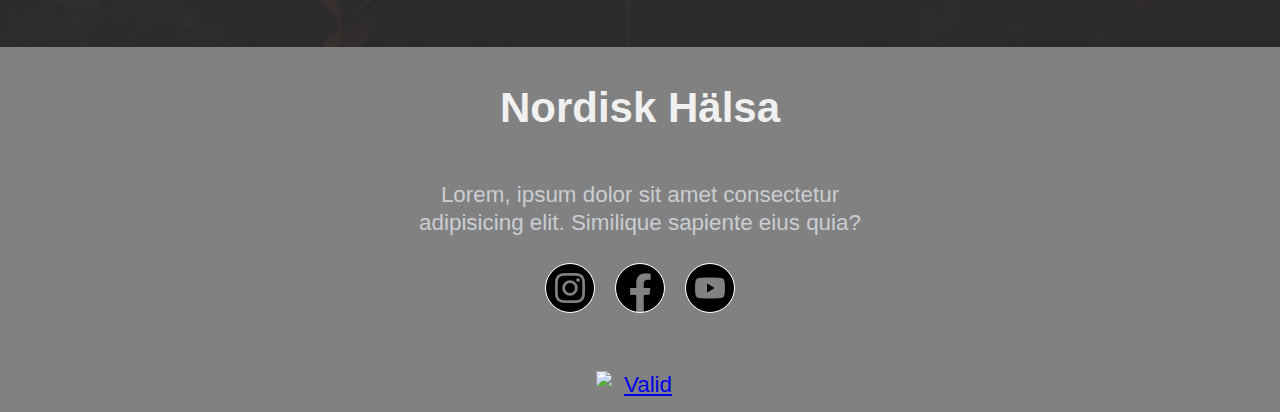
==== commit 7d344dcd: "Förbättring final" ====
--- a/index.html
+++ b/index.html
@@ -3,7 +3,7 @@
 
 <head>
     <meta charset="UTF-8">
-    <meta name="viewport" content="width=465; user-scalable=0;" />
+    <meta name="viewport" content="width=465; user-scalable=1;" />
     <meta http-equiv="X-UA-Compatible" content="ie=edge">
     <title>Nordisk Hälsa</title>
     <link rel="stylesheet" href="css/style.css">
@@ -31,7 +31,7 @@
 
     <section id="section1"> 
         <div class="container">
-          <h2>Träna med oss</h2>
+          <h1>Träna med oss</h1>
           <div class="split">
             <div>
               <p>Lorem ipsum dolor sit amet consectetur adipisicing elit. Iure aperiam inventore nemo, asperiores dolorem
@@ -53,7 +53,7 @@
               <img src="img/fitness-594143_960_720.jpg" alt="foggy mountains with sun setting behind them">
             </div>
             <div>
-              <h2>Träning för alla</h2>
+              <h1>Träning för alla</h1>
               <p>Lorem ipsum dolor sit, amet consectetur adipisicing elit. Vel ipsum dicta fuga vero aliquam! Officiis?</p>
             </div>
             <div class="imgdiv">
@@ -70,7 +70,7 @@
               <img src="img/barbell-1839086__340.webp" alt="foggy mountains with sun setting behind them">
             </div>
             <div>
-              <h2>Bli medlem idag!</h2>
+              <h1>Bli medlem idag!</h1>
               <p>Lorem ipsum dolor sit amet consectetur adipisicing elit. Veritatis id hic at vel voluptatem reiciendis
                 aut,
                 esse aperiam? Quia aperiam nesciunt sint iste laboriosam quibusdam minus molestias blanditiis esse!</p>
@@ -82,7 +82,7 @@
 
       <footer>
           <div class ="footercontent">
-            <h2>Nordisk Hälsa</h2>
+            <h1>Nordisk Hälsa</h1>
             <p>Lorem, ipsum dolor sit amet consectetur adipisicing elit. Similique sapiente eius quia?</p>
 
             <ul class="social">
--- a/css/style.css
+++ b/css/style.css
@@ -26,7 +26,7 @@
 nav{
     flex: 1;
     text-align: right;
-    height: 10vh;
+    height: 5rem;
     width: 100%;
     display: flex;
     justify-content: space-evenly;
@@ -41,8 +41,15 @@
     border: solid;
     padding: 0.5rem;
     display: inline-block;
-
-}
+}
+
+.header-links a{
+    color: white;
+    text-decoration: none;
+    font-size: 1rem;
+}
+
+
 #linksparent{
     transition: ease 0.3s;
 }
@@ -64,11 +71,6 @@
     transform: rotate(45deg) translate(-5px, -6px)
 }
 
-.header-links a{
-    color: white;
-    text-decoration: none;
-    font-size: 1.1rem;
-}
 
 #section1{
     background-color: rgb(49, 49, 49, 0.85);
@@ -166,6 +168,7 @@
     margin: 0;
 }
 
+h1,
 h2,
 h3 {
     color: rgb(240, 240, 240);
@@ -174,12 +177,16 @@
     line-height: 1;
 }
   
+h1,
 h2,
 h3,
 p {
     margin-bottom: 1em;
 }
 
+h2{
+    margin-top:  1em;
+}
 img {
     display: block;
     max-width: 100%;
@@ -293,6 +300,7 @@
 }
 
 .header-links a{
+    font-size: 1.2rem;
     display: flex;
     justify-content: center;
 }
